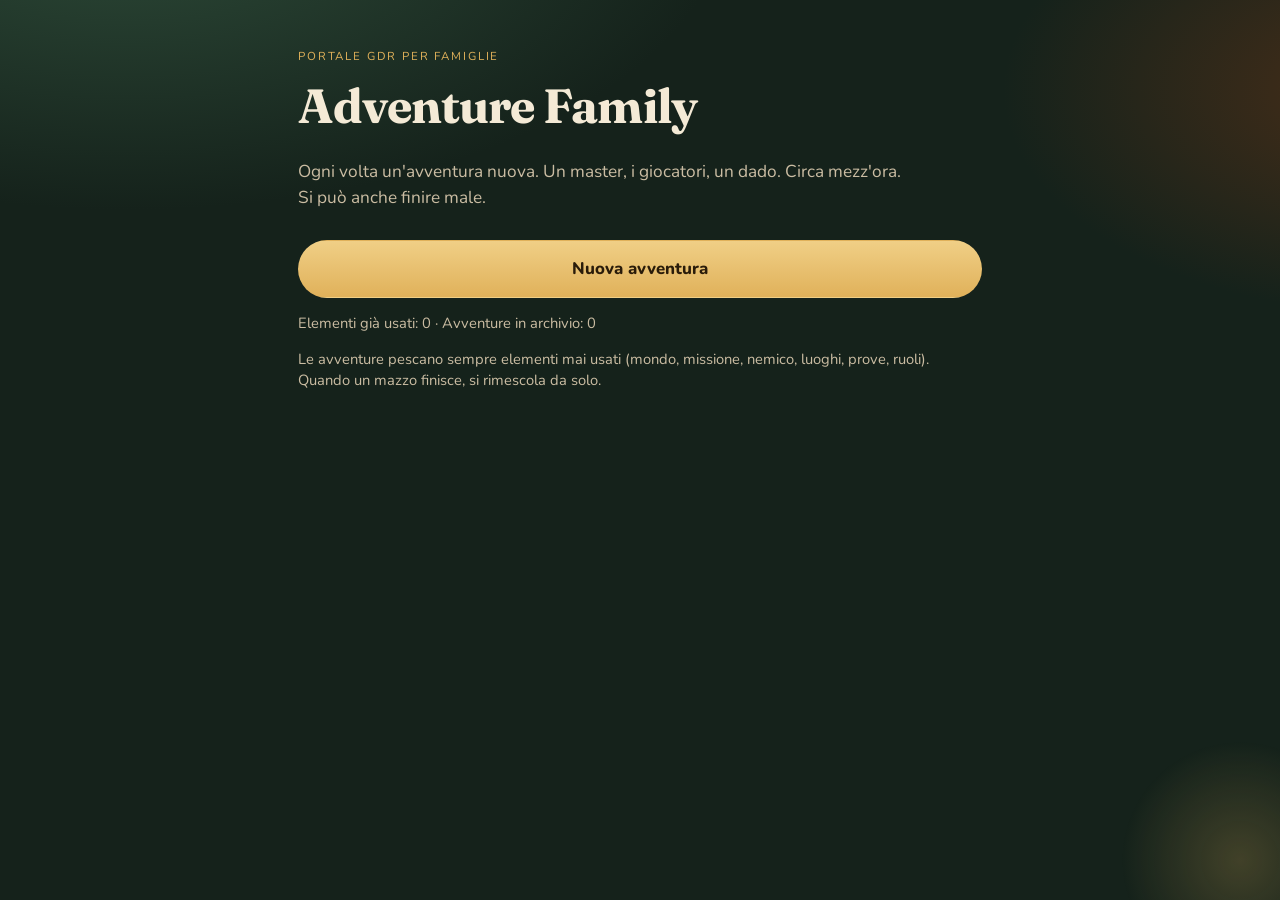
==== index.html @ 39abb07e "Import Adventure Family static app from sarlok. Copy the HTML/CSS/JS game into this dedicated repo w" ====
<!DOCTYPE html>
<html lang="it">
<head>
  <meta charset="UTF-8" />
  <meta name="viewport" content="width=device-width, initial-scale=1, viewport-fit=cover" />
  <meta name="description" content="Adventure Family — avventure GDR casuali da giocare in famiglia. Un master, i giocatori, un dado. Ogni storia è diversa." />
  <meta name="theme-color" content="#1a2a22" />
  <meta name="apple-mobile-web-app-capable" content="yes" />
  <title>Adventure Family</title>
  <link rel="icon" href="favicon.svg" type="image/svg+xml" />
  <link rel="manifest" href="site.webmanifest" />
  <link rel="preconnect" href="https://fonts.googleapis.com" />
  <link rel="preconnect" href="https://fonts.gstatic.com" crossorigin />
  <link href="https://fonts.googleapis.com/css2?family=Fraunces:opsz,wght@9..144,600;9..144,700&family=Nunito:wght@500;600;700;800&display=swap" rel="stylesheet" />
  <link rel="stylesheet" href="css/styles.css" />
</head>
<body>
  <div class="glow" aria-hidden="true"></div>
  <div id="app"></div>
  <script src="js/content.js"></script>
  <script src="js/rng.js"></script>
  <script src="js/storage.js"></script>
  <script src="js/generator.js"></script>
  <script src="js/app.js"></script>
</body>
</html>
---- css/styles.css ----
:root {
  --bg: #15221b;
  --bg-2: #1c2e24;
  --ink: #f4ead6;
  --muted: #cbbda3;
  --gold: #e0b15a;
  --gold-2: #f0cf86;
  --berry: #b04a45;
  --ok: #7dbe74;
  --parchment: #f3e6c8;
  --parchment-ink: #2a2118;
  --line: rgba(244, 234, 214, 0.16);
  --shadow: 0 18px 50px rgba(0, 0, 0, 0.35);
  --radius: 18px;
}

* { box-sizing: border-box; }
html, body { margin: 0; min-height: 100%; }
body {
  font-family: "Nunito", system-ui, sans-serif;
  background:
    radial-gradient(1200px 600px at 10% -10%, #2d4a38 0%, transparent 50%),
    radial-gradient(900px 500px at 110% 10%, #4a2e18 0%, transparent 45%),
    var(--bg);
  color: var(--ink);
  line-height: 1.45;
}

.glow {
  position: fixed;
  inset: auto -80px -80px auto;
  width: 240px;
  height: 240px;
  background: radial-gradient(circle, rgba(224, 177, 90, 0.22), transparent 70%);
  pointer-events: none;
}

#app {
  max-width: 720px;
  margin: 0 auto;
  padding: 20px 18px 48px;
}

h1, h2, h3 {
  font-family: "Fraunces", Georgia, serif;
  font-weight: 700;
  letter-spacing: -0.02em;
  margin: 0 0 0.4em;
}

h1 { font-size: clamp(2rem, 6vw, 3rem); }
.lead { font-size: 1.08rem; color: var(--muted); max-width: 38rem; }
.eyebrow {
  text-transform: uppercase;
  letter-spacing: 0.16em;
  font-size: 0.72rem;
  color: var(--gold);
  margin: 0 0 6px;
}
.fine, .meta { color: var(--muted); font-size: 0.92rem; }
.hero { margin: 28px 0 22px; }

.card {
  background: rgba(255, 255, 255, 0.04);
  border: 1px solid var(--line);
  border-radius: var(--radius);
  padding: 18px 18px 16px;
  margin: 16px 0;
  box-shadow: var(--shadow);
}
.card.warn { border-color: rgba(224, 177, 90, 0.45); }
.card-kicker {
  margin: 0 0 8px;
  font-size: 0.78rem;
  letter-spacing: 0.08em;
  text-transform: uppercase;
  color: var(--gold);
}
.parchment {
  background: var(--parchment);
  color: var(--parchment-ink);
}
.parchment .card-kicker { color: #8a5a1f; }
.parchment .story { font-size: 1.08rem; }
.story { white-space: pre-wrap; }

.row { display: flex; flex-wrap: wrap; gap: 10px; margin-top: 12px; }
.btn {
  appearance: none;
  border: 1px solid var(--line);
  background: rgba(255,255,255,0.06);
  color: var(--ink);
  font: inherit;
  font-weight: 800;
  border-radius: 999px;
  padding: 12px 18px;
  cursor: pointer;
}
.btn:disabled { opacity: 0.4; cursor: not-allowed; }
.btn.primary {
  background: linear-gradient(180deg, var(--gold-2), var(--gold));
  color: #2a1c0a;
  border-color: transparent;
}
.btn.ghost { background: transparent; }
.btn.text { background: none; border: 0; padding: 8px 0; color: var(--gold-2); }
.btn.xl { width: 100%; padding: 16px 18px; font-size: 1.05rem; margin-top: 8px; }
.btn.icon { width: 48px; height: 48px; padding: 0; font-size: 1.4rem; border-radius: 16px; }

.stepper { margin: 18px 0; }
.step-row { display: flex; align-items: center; gap: 16px; margin-top: 8px; }
.step-row strong { font-size: 1.6rem; }

label { display: block; margin: 12px 0; font-weight: 700; }
input[type="text"] {
  display: block;
  width: 100%;
  margin-top: 6px;
  padding: 12px 14px;
  border-radius: 12px;
  border: 1px solid var(--line);
  background: rgba(0,0,0,0.2);
  color: var(--ink);
  font: inherit;
}
.parchment input { background: #fff; color: var(--parchment-ink); }

.play-top {
  display: flex;
  justify-content: space-between;
  gap: 12px;
  align-items: flex-start;
  margin-bottom: 12px;
}
.scene-count { margin: 0; color: var(--muted); font-size: 0.92rem; }
.role-toggle {
  display: flex;
  background: rgba(0,0,0,0.25);
  border-radius: 999px;
  padding: 4px;
}
.role-toggle button {
  border: 0;
  background: transparent;
  color: var(--muted);
  font: inherit;
  font-weight: 800;
  padding: 8px 12px;
  border-radius: 999px;
  cursor: pointer;
}
.role-toggle button.on {
  background: var(--gold);
  color: #2a1c0a;
}

.party {
  list-style: none;
  padding: 0;
  margin: 0 0 12px;
  display: grid;
  gap: 8px;
}
.party li {
  display: grid;
  grid-template-columns: 1fr auto;
  grid-template-rows: auto auto;
  gap: 0 10px;
  padding: 10px 12px;
  border: 1px solid var(--line);
  border-radius: 14px;
  background: rgba(0,0,0,0.18);
}
.party .pn { font-weight: 800; }
.party .hp { color: var(--berry); letter-spacing: 2px; }
.party .role { grid-column: 1 / -1; color: var(--muted); font-size: 0.86rem; }
.party li.out { opacity: 0.55; filter: grayscale(0.6); }
.kind-chip {
  display: inline-block;
  margin: 0 0 10px;
  padding: 4px 10px;
  border-radius: 999px;
  background: rgba(224, 177, 90, 0.15);
  color: var(--gold-2);
  font-size: 0.82rem;
  font-weight: 800;
}

.secret { margin-top: 12px; }
.secret summary { cursor: pointer; font-weight: 800; }
.who { margin-top: 12px; }

.choices { display: grid; gap: 10px; }
.choice {
  text-align: left;
  border: 1px solid var(--line);
  background: rgba(255,255,255,0.06);
  color: inherit;
  font: inherit;
  border-radius: 16px;
  padding: 14px 16px;
  cursor: pointer;
}
.choice span { display: block; font-weight: 800; }
.choice em { display: block; margin-top: 4px; color: var(--muted); font-style: normal; font-size: 0.88rem; }
.choice.picked { border-color: var(--gold); box-shadow: 0 0 0 2px rgba(224, 177, 90, 0.35); }

.center { text-align: center; }
.die {
  width: 92px;
  height: 92px;
  margin: 18px auto;
  border-radius: 18px;
  background: #f7f1e3;
  color: #2a2118;
  display: grid;
  place-items: center;
  font-size: 2.4rem;
  font-weight: 800;
  box-shadow: 0 10px 0 #cbbda3, var(--shadow);
}
.die.spin { animation: spin 0.9s linear; }
.die.ok { background: #d9f0d4; }
.die.bad { background: #f3d0cc; }
.ok-text { color: #135c22; font-weight: 800; }
.bad-text { color: var(--berry); font-weight: 800; }
.mini-log { padding-left: 1.1rem; }

.archive ul { padding-left: 1.1rem; color: var(--muted); }
.archive li { margin: 6px 0; }
.archive span { color: var(--gold-2); }

.toast {
  position: fixed;
  left: 50%;
  bottom: 18px;
  transform: translateX(-50%);
  background: #2a2118;
  color: var(--parchment);
  padding: 12px 16px;
  border-radius: 14px;
  max-width: min(92vw, 520px);
  box-shadow: var(--shadow);
  z-index: 5;
}

@keyframes spin {
  from { transform: rotateX(0) rotateY(0); }
  to { transform: rotateX(360deg) rotateY(180deg); }
}

@media (max-width: 520px) {
  #app { padding-top: 12px; }
  .play-top { flex-direction: column; }
}
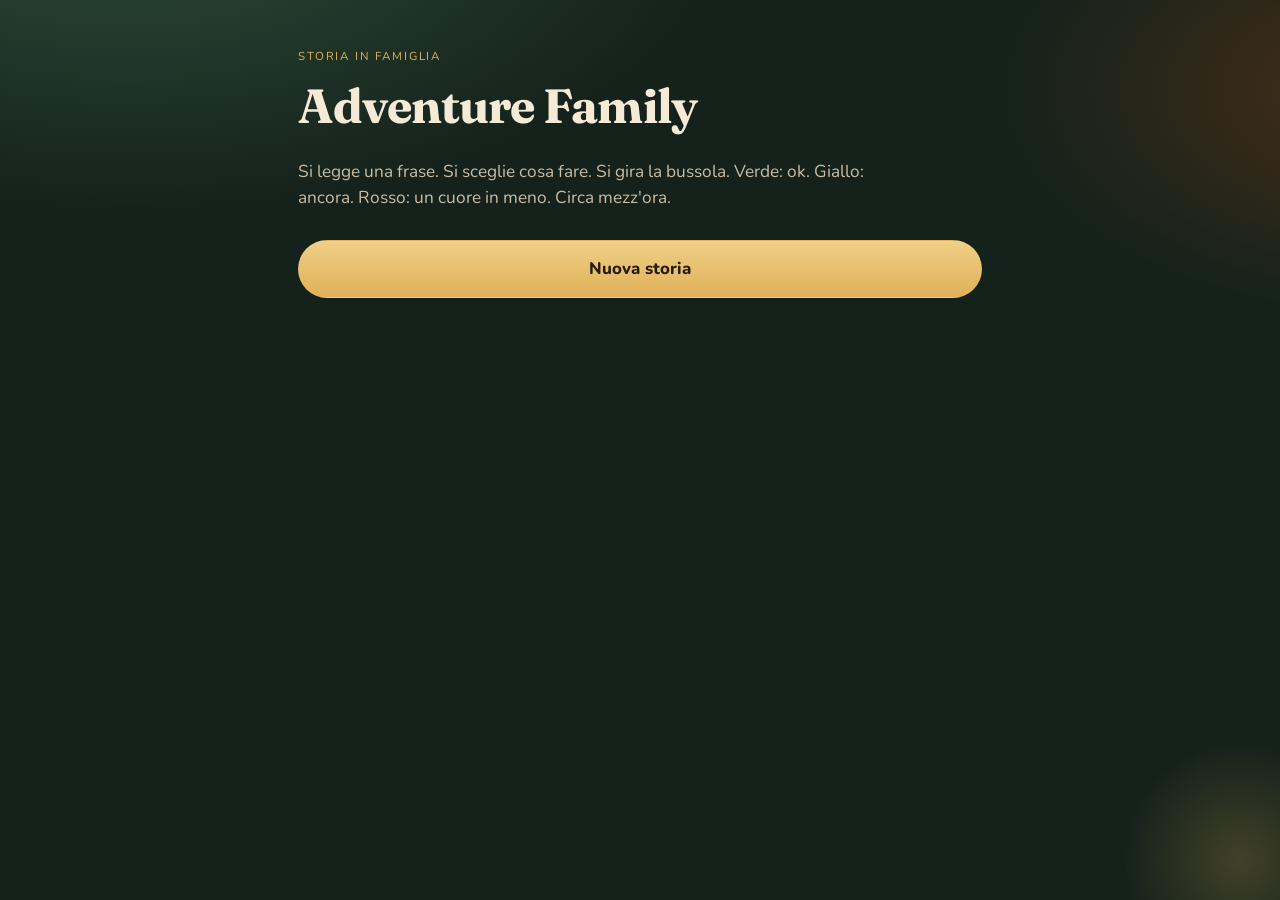
==== commit 75c6ea62: "Sostituisci dado e master con una bussola e una storia lineare. Un solo schermo: si legge, si scegli" ====
--- a/index.html
+++ b/index.html
@@ -3,7 +3,7 @@
 <head>
   <meta charset="UTF-8" />
   <meta name="viewport" content="width=device-width, initial-scale=1, viewport-fit=cover" />
-  <meta name="description" content="Adventure Family — avventure GDR casuali da giocare in famiglia. Un master, i giocatori, un dado. Ogni storia è diversa." />
+  <meta name="description" content="Adventure Family — storie da leggere in famiglia. Si sceglie, si gira la bussola: verde ok, giallo ancora, rosso un cuore in meno." />
   <meta name="theme-color" content="#1a2a22" />
   <meta name="apple-mobile-web-app-capable" content="yes" />
   <title>Adventure Family</title>
--- a/css/styles.css
+++ b/css/styles.css
@@ -188,43 +188,119 @@
 
 .secret { margin-top: 12px; }
 .secret summary { cursor: pointer; font-weight: 800; }
-.who { margin-top: 12px; }
+.who { margin-top: 12px; font-size: 1.05rem; }
+.parchment .line {
+  margin: 0 0 0.65em;
+  font-size: 1.14rem;
+  line-height: 1.4;
+}
+.parchment .line:last-child { margin-bottom: 0; }
+.prompt {
+  margin: 14px 0 8px;
+  font-weight: 800;
+  font-size: 1.05rem;
+}
 
 .choices { display: grid; gap: 10px; }
 .choice {
-  text-align: left;
+  text-align: center;
   border: 1px solid var(--line);
   background: rgba(255,255,255,0.06);
   color: inherit;
   font: inherit;
   border-radius: 16px;
-  padding: 14px 16px;
+  padding: 16px 16px;
   cursor: pointer;
 }
-.choice span { display: block; font-weight: 800; }
-.choice em { display: block; margin-top: 4px; color: var(--muted); font-style: normal; font-size: 0.88rem; }
+.choice span { display: block; font-weight: 800; font-size: 1.08rem; }
+.choice:disabled { opacity: 0.45; cursor: not-allowed; }
+.mission {
+  margin: 0 0 12px;
+  color: var(--muted);
+  font-size: 0.92rem;
+}
 .choice.picked { border-color: var(--gold); box-shadow: 0 0 0 2px rgba(224, 177, 90, 0.35); }
+.party li.turn {
+  border-color: var(--gold);
+  background: rgba(224, 177, 90, 0.14);
+  box-shadow: 0 0 0 2px rgba(224, 177, 90, 0.28);
+}
 
 .center { text-align: center; }
-.die {
-  width: 92px;
-  height: 92px;
-  margin: 18px auto;
-  border-radius: 18px;
-  background: #f7f1e3;
-  color: #2a2118;
-  display: grid;
-  place-items: center;
-  font-size: 2.4rem;
-  font-weight: 800;
-  box-shadow: 0 10px 0 #cbbda3, var(--shadow);
-}
-.die.spin { animation: spin 0.9s linear; }
-.die.ok { background: #d9f0d4; }
-.die.bad { background: #f3d0cc; }
+.compass-block { text-align: center; margin-top: 8px; }
+.legend {
+  display: flex;
+  flex-wrap: wrap;
+  gap: 8px 14px;
+  justify-content: center;
+  margin: 6px 0 12px;
+  font-size: 0.86rem;
+  font-weight: 800;
+  color: var(--muted);
+}
+.legend .lg { display: inline-flex; align-items: center; gap: 6px; }
+.legend .dot {
+  display: inline-block;
+  width: 10px;
+  height: 10px;
+  border-radius: 50%;
+}
+.dot.green { background: var(--ok); }
+.dot.yellow { background: var(--gold); }
+.dot.red { background: var(--berry); }
+.compass-wrap {
+  position: relative;
+  width: min(240px, 72vw);
+  height: min(240px, 72vw);
+  margin: 8px auto 16px;
+  cursor: pointer;
+}
+.compass-wrap[data-act] { outline: none; }
+.needle {
+  position: absolute;
+  top: -6px;
+  left: 50%;
+  z-index: 2;
+  width: 0;
+  height: 0;
+  border-left: 12px solid transparent;
+  border-right: 12px solid transparent;
+  border-top: 22px solid #f7f1e3;
+  transform: translateX(-50%);
+  filter: drop-shadow(0 2px 2px rgba(0,0,0,0.45));
+  pointer-events: none;
+}
+.compass {
+  width: 100%;
+  height: 100%;
+  border-radius: 50%;
+  border: 7px solid #f4ead6;
+  background: conic-gradient(
+    from -90deg,
+    #5dad55 0deg 120deg,
+    #e0b15a 120deg 240deg,
+    #b04a45 240deg 360deg
+  );
+  box-shadow: inset 0 0 0 10px rgba(0,0,0,0.08), 0 10px 0 rgba(0,0,0,0.22), var(--shadow);
+  transition: transform 2.4s cubic-bezier(0.12, 0.72, 0.08, 1);
+}
+.compass::after {
+  content: "";
+  position: absolute;
+  inset: 42%;
+  border-radius: 50%;
+  background: #f4ead6;
+  box-shadow: 0 2px 0 rgba(0,0,0,0.2);
+}
+.compass-wrap .compass { position: relative; }
+.spin-yellow {
+  color: var(--gold-2);
+  font-weight: 800;
+  font-size: 1.15rem;
+  margin: 0 0 8px;
+}
 .ok-text { color: #135c22; font-weight: 800; }
 .bad-text { color: var(--berry); font-weight: 800; }
-.mini-log { padding-left: 1.1rem; }
 
 .archive ul { padding-left: 1.1rem; color: var(--muted); }
 .archive li { margin: 6px 0; }
@@ -244,11 +320,6 @@
   z-index: 5;
 }
 
-@keyframes spin {
-  from { transform: rotateX(0) rotateY(0); }
-  to { transform: rotateX(360deg) rotateY(180deg); }
-}
-
 @media (max-width: 520px) {
   #app { padding-top: 12px; }
   .play-top { flex-direction: column; }
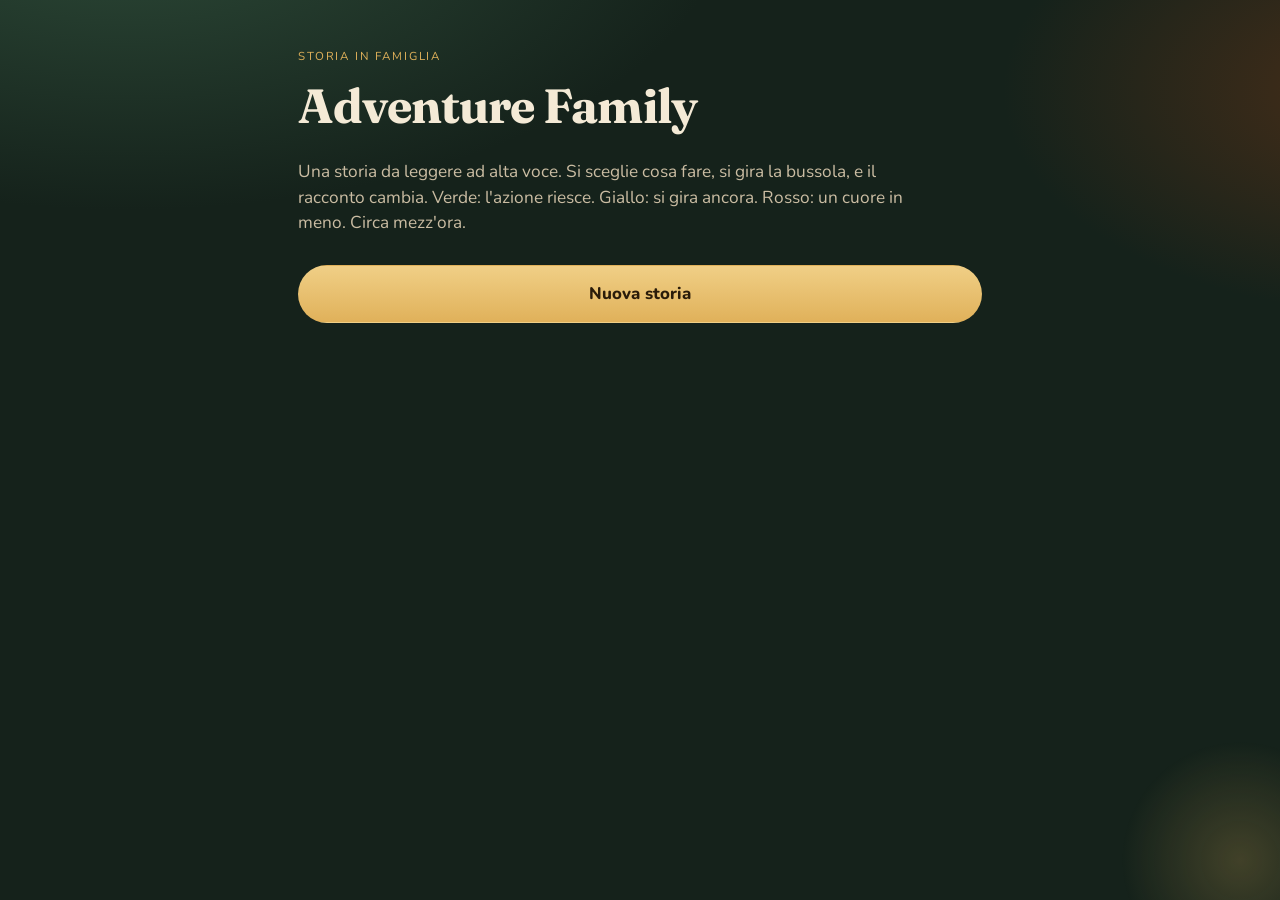
==== commit 0169ed1e: "Fa coincidere la bussola con il colore sotto la lancetta e riscrive i testi da libro. La ruota gira " ====
--- a/index.html
+++ b/index.html
@@ -12,15 +12,15 @@
   <link rel="preconnect" href="https://fonts.googleapis.com" />
   <link rel="preconnect" href="https://fonts.gstatic.com" crossorigin />
   <link href="https://fonts.googleapis.com/css2?family=Fraunces:opsz,wght@9..144,600;9..144,700&family=Nunito:wght@500;600;700;800&display=swap" rel="stylesheet" />
-  <link rel="stylesheet" href="css/styles.css" />
+  <link rel="stylesheet" href="css/styles.css?v=libro1" />
 </head>
 <body>
   <div class="glow" aria-hidden="true"></div>
   <div id="app"></div>
-  <script src="js/content.js"></script>
-  <script src="js/rng.js"></script>
-  <script src="js/storage.js"></script>
-  <script src="js/generator.js"></script>
-  <script src="js/app.js"></script>
+  <script src="js/content.js?v=libro1"></script>
+  <script src="js/rng.js?v=libro1"></script>
+  <script src="js/storage.js?v=libro1"></script>
+  <script src="js/generator.js?v=libro1"></script>
+  <script src="js/app.js?v=libro1"></script>
 </body>
 </html>
--- a/css/styles.css
+++ b/css/styles.css
@@ -190,11 +190,20 @@
 .secret summary { cursor: pointer; font-weight: 800; }
 .who { margin-top: 12px; font-size: 1.05rem; }
 .parchment .line {
-  margin: 0 0 0.65em;
-  font-size: 1.14rem;
-  line-height: 1.4;
+  margin: 0 0 0.85em;
+  font-size: 1.12rem;
+  line-height: 1.58;
 }
 .parchment .line:last-child { margin-bottom: 0; }
+.parchment .kicker-line {
+  margin: 0.85em 0 0.15em;
+  font-size: 0.78rem;
+  font-weight: 800;
+  letter-spacing: 0.08em;
+  text-transform: uppercase;
+  color: #8a5a1f;
+}
+.parchment .kicker-line:first-child { margin-top: 0; }
 .prompt {
   margin: 14px 0 8px;
   font-weight: 800;
@@ -250,22 +259,22 @@
 .dot.red { background: var(--berry); }
 .compass-wrap {
   position: relative;
-  width: min(240px, 72vw);
-  height: min(240px, 72vw);
+  width: min(260px, 74vw);
+  height: min(260px, 74vw);
   margin: 8px auto 16px;
   cursor: pointer;
 }
 .compass-wrap[data-act] { outline: none; }
 .needle {
   position: absolute;
-  top: -6px;
+  top: -10px;
   left: 50%;
-  z-index: 2;
+  z-index: 3;
   width: 0;
   height: 0;
-  border-left: 12px solid transparent;
-  border-right: 12px solid transparent;
-  border-top: 22px solid #f7f1e3;
+  border-left: 13px solid transparent;
+  border-right: 13px solid transparent;
+  border-top: 26px solid #f7f1e3;
   transform: translateX(-50%);
   filter: drop-shadow(0 2px 2px rgba(0,0,0,0.45));
   pointer-events: none;
@@ -275,14 +284,15 @@
   height: 100%;
   border-radius: 50%;
   border: 7px solid #f4ead6;
+  overflow: hidden;
   background: conic-gradient(
-    from -90deg,
+    from 0deg,
     #5dad55 0deg 120deg,
     #e0b15a 120deg 240deg,
     #b04a45 240deg 360deg
   );
   box-shadow: inset 0 0 0 10px rgba(0,0,0,0.08), 0 10px 0 rgba(0,0,0,0.22), var(--shadow);
-  transition: transform 2.4s cubic-bezier(0.12, 0.72, 0.08, 1);
+  /* transition is set in JS during a spin so the first paint isn't skipped */
 }
 .compass::after {
   content: "";
@@ -291,8 +301,34 @@
   border-radius: 50%;
   background: #f4ead6;
   box-shadow: 0 2px 0 rgba(0,0,0,0.2);
+  z-index: 1;
 }
 .compass-wrap .compass { position: relative; }
+.lab {
+  position: absolute;
+  left: 50%;
+  top: 50%;
+  width: 0;
+  height: 0;
+  pointer-events: none;
+  z-index: 2;
+}
+.lab span {
+  position: absolute;
+  left: -2.3em;
+  top: -6.1em;
+  width: 4.6em;
+  text-align: center;
+  font-size: 0.72rem;
+  font-weight: 800;
+  letter-spacing: 0.05em;
+  text-transform: uppercase;
+  color: #fff;
+  text-shadow: 0 1px 2px rgba(0,0,0,0.55);
+}
+.lab-g { transform: rotate(60deg); }
+.lab-y { transform: rotate(180deg); }
+.lab-r { transform: rotate(300deg); }
 .spin-yellow {
   color: var(--gold-2);
   font-weight: 800;
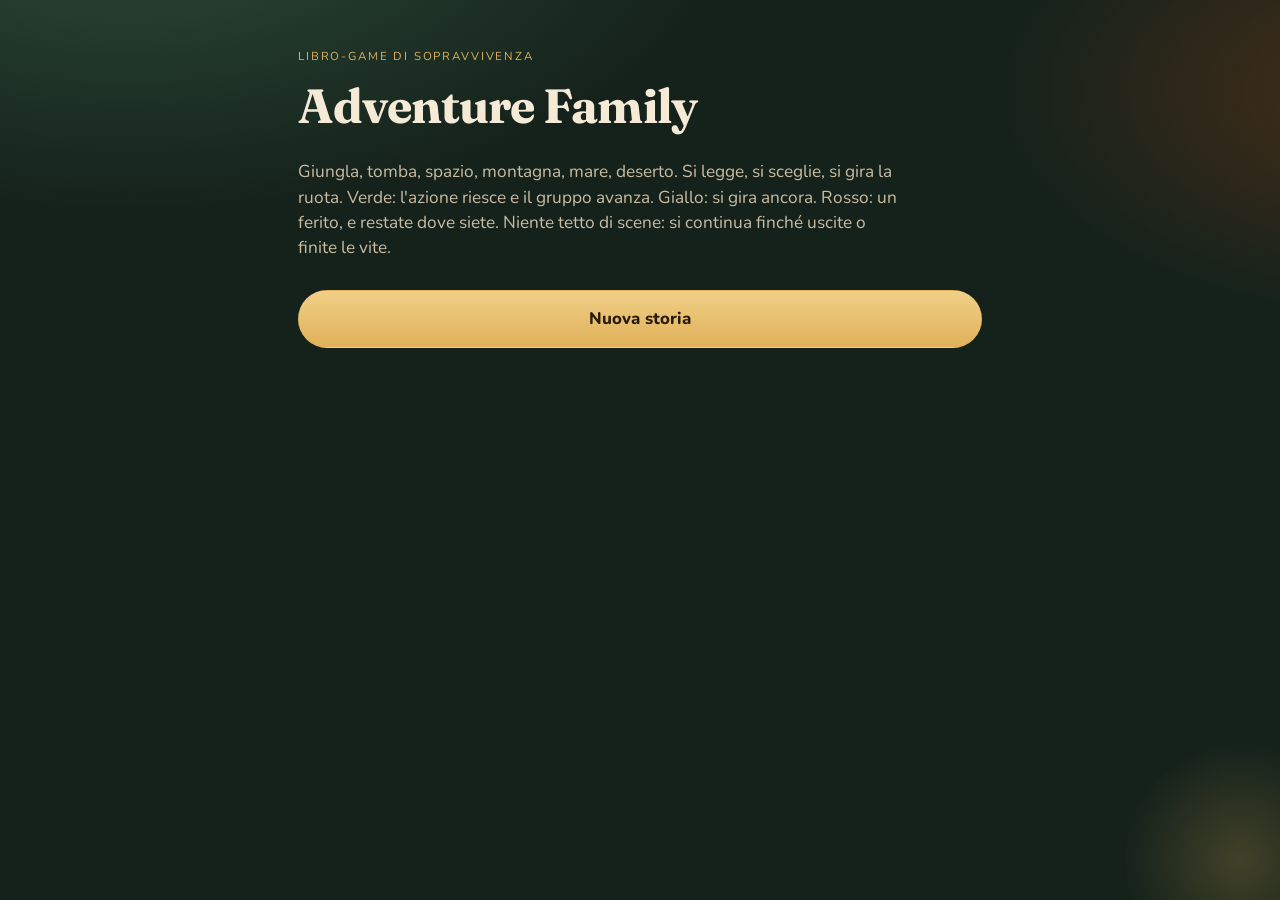
==== commit 562f6679: "Trasforma il gioco in spedizioni tipo Gira e sopravvivi. Niente tetto di otto scene: si va avanti fi" ====
--- a/index.html
+++ b/index.html
@@ -3,7 +3,7 @@
 <head>
   <meta charset="UTF-8" />
   <meta name="viewport" content="width=device-width, initial-scale=1, viewport-fit=cover" />
-  <meta name="description" content="Adventure Family — storie da leggere in famiglia. Si sceglie, si gira la bussola: verde ok, giallo ancora, rosso un cuore in meno." />
+  <meta name="description" content="Adventure Family — libro-game di sopravvivenza. Si legge, si sceglie, si gira la ruota: verde avanza, giallo ancora, rosso una vita e resti dove sei." />
   <meta name="theme-color" content="#1a2a22" />
   <meta name="apple-mobile-web-app-capable" content="yes" />
   <title>Adventure Family</title>
@@ -12,15 +12,15 @@
   <link rel="preconnect" href="https://fonts.googleapis.com" />
   <link rel="preconnect" href="https://fonts.gstatic.com" crossorigin />
   <link href="https://fonts.googleapis.com/css2?family=Fraunces:opsz,wght@9..144,600;9..144,700&family=Nunito:wght@500;600;700;800&display=swap" rel="stylesheet" />
-  <link rel="stylesheet" href="css/styles.css?v=libro1" />
+  <link rel="stylesheet" href="css/styles.css?v=sopravvivenza1" />
 </head>
 <body>
   <div class="glow" aria-hidden="true"></div>
   <div id="app"></div>
-  <script src="js/content.js?v=libro1"></script>
-  <script src="js/rng.js?v=libro1"></script>
-  <script src="js/storage.js?v=libro1"></script>
-  <script src="js/generator.js?v=libro1"></script>
-  <script src="js/app.js?v=libro1"></script>
+  <script src="js/content.js?v=sopravvivenza1"></script>
+  <script src="js/rng.js?v=sopravvivenza1"></script>
+  <script src="js/storage.js?v=sopravvivenza1"></script>
+  <script src="js/generator.js?v=sopravvivenza1"></script>
+  <script src="js/app.js?v=sopravvivenza1"></script>
 </body>
 </html>
